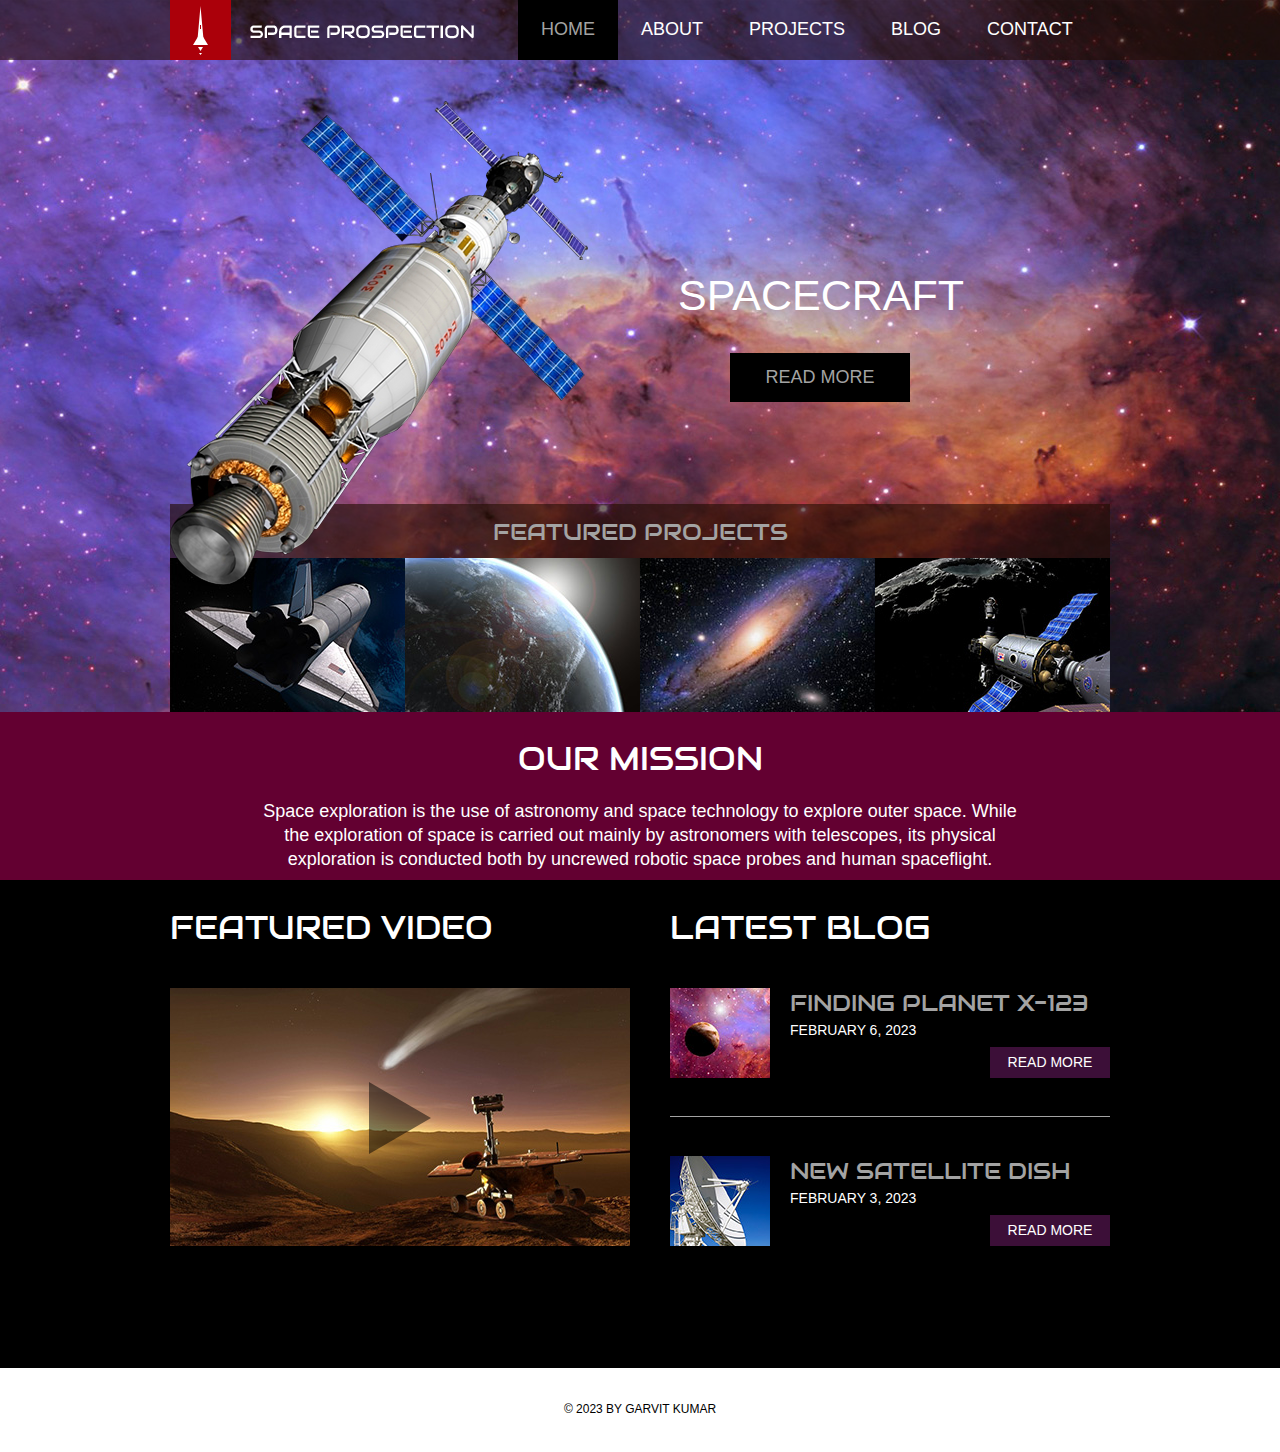
==== index.html @ 2104b641 "Add files via upload" ====
<!doctype html>
<html>
<head>
	<meta charset="UTF-8">
	<meta name="viewport" content="width=device-width, initial-scale=1.0">
	<title>Space Exploration</title>
	<link rel="stylesheet" href="style.css" type="text/css">
	<link rel="stylesheet" type="text/css" href="mobile.css">
	<script src="mobile.js" type="text/javascript"></script>
</head>
<body>
	<div id="page">
		<div id="header">
			<div>
				<a href="index.html" class="logo"><img src="logo.png" alt=""></a>
				<ul id="navigation">
					<li class="selected">
						<a href="index.html">Home</a>
					</li>
					<li>
						<a href="about.html">About</a>
					</li>
					<li class="menu">
						<a href="projects.html">Projects</a>
						<ul class="primary">
							<li>
								<a href="proj1.html">LUNAR</a>
							</li>
						</ul>
					</li>
					<li class="menu">
						<a href="blog.html">Blog</a>
						<ul class="secondary">
							<li>
								<a href="singlepost.html">Single post</a>
							</li>
						</ul>
					</li>
					<li>
						<a href="contact.html">Contact</a>
					</li>
				</ul>
			</div>
		</div>
		<div id="body" class="home">
			<div class="header">
				<div>
					<img src="satellite.png" alt="" class="satellite">
					<h1></h1>
					<h2>SPACECRAFT</h2>
					<a href="blog.html" class="more">Read More</a>
					<h3>FEATURED PROJECTS</h3>
					<ul>
						<li>
							<a href="projects.html"><img src="project-image1.jpg" alt=""></a>
						</li>
						<li>
							<a href="projects.html"><img src="project-image2.jpg" alt=""></a>
						</li>
						<li>
							<a href="projects.html"><img src="project-image3.jpg" alt=""></a>
						</li>
						<li>
							<a href="projects.html"><img src="project-image4.jpg" alt=""></a>
						</li>
					</ul>
				</div>
			</div>
			<div class="body">
				<div>
					<h1>OUR MISSION</h1>
					<p>Space exploration is the use of astronomy and space technology to explore outer space. While the exploration of space is carried out mainly by astronomers with telescopes, its physical exploration is conducted both by uncrewed robotic space probes and human spaceflight.</p>
					<p></p>
				</div>
			</div>
			<div class="footer">
				<div>
					<ul>
						<li>
							<h1>FEATURED VIDEO</h1>
							<a href="blog.html"><img src="mars-rover.jpg" alt=""><span></span></a>
						</li>
						<li>
							<h1>LATEST BLOG</h1>
							<ul>
								<li>
									<a href="blog.html"><img src="finding-planet.jpg" alt=""></a>
									<h1>FINDING PLANET X-123</h1>
									<span>FEBRUARY 6, 2023</span>
									<a href="blog.html" class="more">Read More</a>
								</li>
								<li>
									<a href="blog.html"><img src="new-satellitedish.jpg" alt=""></a>
									<h1>NEW SATELLITE DISH</h1>
									<span>FEBRUARY 3, 2023</span>
									<a href="blog.html" class="more">Read More</a>
								</li>
							</ul>
						</li>
					</ul>
				</div>
			</div>
		</div>
		<div id="footer">
			<div class="footnote">
				<div>
					<p>&copy; 2023 By Garvit Kumar</p>
				</div>
			</div>
		</div>
	</div>
</body>
</html>
---- style.css ----
body {
	margin: 0;
	padding: 0;
	position: relative;
	width: auto;
}
body #page {
	background: url("../bg-home.jpg") no-repeat scroll center top #000000;
	margin: 0;
	overflow: hidden;
	padding: 0;
	width: auto;
	z-index: 3;
}
a {
	text-decoration: none;
	outline: none;
}
a:active {
	background: none;
}
img {
	border: none;
}
/*-------------------------------------------FONTS---------------------------------------------*/
@font-face {
	font-family: 'audiowide-regular-webfont';
	src: url('../audiowide-regular-webfont.eot');
	src: url('../audiowide-regular-webfont.woff') format('woff'), url('../audiowide-regular-webfont.ttf') format('truetype'), url('../fonts/audiowide-regular-webfont.svg') format('svg');
}
/*----------------------------------------header-styles---------------------------------------*/
#header {
	background: url(../bg-transparent1.png) repeat;
	margin: 0;
	min-height: 60px;
	padding: 0;
	width: auto;
}
#header div {
	margin: 0 auto;
	max-width: 940px;
	min-height: 60px;
	padding: 0 10px;
}
#header div a.logo {
	display: block;
	float: left;
	height: 60px;
	margin: 0 44px 0 0;
	padding: 0;
	width: 304px;
}
#header div a img {
	display: block;
	margin: 0;
	padding: 0;
	width: auto;
}
#header div ul {
	display: inline-block;
	float: left;
	list-style: none;
	margin: 0;
	padding: 0;
	width: auto;
}
#header div ul li {
	float: left;
	margin: 0;
	padding: 0;
	width: auto;
}
#header div ul li a {
	color: #ffffff;
	display: block;
	font-family: Arial;
	font-size: 18px;
	font-weight: normal;
	line-height: 59px;
	margin: 0;
	min-height: 60px;
	padding: 0 24px;
    padding: 0 23px; /* Needed for IE8 and old versions */
	text-align: center;
	text-transform: uppercase;
	width: auto;
}
#header div ul li a:hover {
	background-color: #620031;
	color: #ffffff;
}
#header div ul li.selected a {
	background-color: #000000;
	color: #a3a3a3;
}
#header div ul li.menu {
	position: relative;
}
#header div ul li.menu ul {
	display: block;
	left: -99999px;
	list-style: none;
	margin: 0;
	padding: 0;
	position: absolute;
	top: 60px;
	width: 142px;
	z-index: 50;
}
#header div ul li.menu:hover ul.primary {
	left: 31px;
}
#header div ul li.menu ul.primary.selected {
	left: 31px;
}
#header div ul li.menu:hover ul.secondary {
	left: -20px;
}
#header div ul li.menu ul.secondary.selected {
	left: -20px;
}
#header div ul li.menu ul li {
	margin: 0;
	padding: 0;
	width: auto;
}
#header div ul li.menu ul li a {
	background-color: #620031;
	color: #ffffff;
	display: block;
	font-family: Arial;
	font-size: 18px;
	font-weight: normal;
	line-height: 60px;
	margin: 0;
	min-height: 60px;
	padding: 0 10px;
	text-align: center;
	text-transform: uppercase;
	width: auto;
}
#header div ul li.menu ul.primary.selected li a, #header div ul li.menu ul.secondary.selected li a {
	background-color: #000000;
	color: #a3a3a3;
}
/*----------------------------------------body-home-styles---------------------------------------*/
#body {
	background-color: #000000;
	margin: 0;
	min-height: 808px;
	overflow: hidden;
	padding: 0;
	width: 100%;
}
#body.home {
	background: none;
	margin: 0;
	min-height: 1308px;
	overflow: hidden;
	padding: 0;
	width: 100%;
}
#body.home .header {
	background: none;
	margin: 0;
	overflow: hidden;
	padding: 0;
	width: 100%;
}
#body.home .header div {
	margin: 0 auto;
	max-width: 940px;
	overflow: hidden;
	padding: 0 10px;
	position: relative;
}
#body.home .header div img.satellite {
	display: block;
	left: 10px;
	margin: 0;
	padding: 0;
	position: absolute;
	top: 41px;
	width: auto;
	z-index: 50;
}
#body.home .header div h1 {
	color: #FFFFFF;
	display: block;
	float: right;
	font-family: audiowide-regular-webfont;
	font-size: 60px;
	font-weight: normal;
	line-height: 60px;
	margin: 187px 0 27px;
	padding: 0 38px 0 399px;
	position: relative;
	text-align: right;
	text-transform: uppercase;
	width: 503px;
	z-index: 60;
}
#body.home .header div h2 {
	color: #FFFFFF;
	display: block;
	float: right;
	font-family: Arial;
	font-size: 43px;
	font-weight: normal;
	line-height: 43px;
	margin: 0 0 36px;
	padding: 0 146px 0 506px;
	position: relative;
	text-align: right;
	text-transform: uppercase;
	width: 288px;
	z-index: 60;
}
#body.home .header div a.more {
	background-color: #000000;
	color: #a3a3a3;
	display: block;
	float: right;
	font-family: Arial;
	font-size: 18px;
	font-weight: normal;
	height: 49px;
	line-height: 49px;
	margin: 0 200px 0 0;
	padding: 0;
	text-align: center;
	text-transform: uppercase;
	position: relative;
	width: 180px;
	z-index: 55;
}
#body.home .header div a.more:hover {
	background-color: #ab000b;
	color: #ffffff;
}
#body.home .header div h3 {
	background: url("../bg-transparent1.png") repeat;
	color: #A3A3A3;
	float: left;
	font-family: audiowide-regular-webfont;
	font-size: 23px;
	font-weight: normal;
	line-height: 23px;
	margin: 96px 0 0;
    margin: 102px 0 0;/* Needed for IE8 and old versions */
	min-height: 27px;
	padding: 17px 0 10px;
	position: relative;
	text-align: center;
	text-transform: uppercase;
	width: 940px;
}
#body.home .header div ul {
	display: inline-block;
	list-style: none outside none;
	margin: 0 0 -6px;
	overflow: hidden;
	padding: 0;
	width: auto;
}
#body.home .header div ul li:first-child {
	padding: 0;
}
#body.home .header div ul li {
	border: medium none;
	float: left;
	margin: 0;
	padding: 0;
	width: auto;
}
#body.home .header div ul li a {
	display: block;
	float: none;
	height: 156px;
	margin: 0;
	padding: 0;
	width: 235px;
}
#body.home .header div ul li a img {
	cursor: pointer;
	filter: alpha(opacity=100);/* Needed for IE8 and old versions */
	opacity: 1.0;
	display: block;
	margin: 0;
	padding: 0;
	width: auto;
}
#body.home .header div ul li a img:hover {
	filter: alpha(opacity=70);/* Needed for IE8 and old versions */
	opacity: 0.7;
}
#body.home .body {
	background-color: #630031;
	margin: 0;
	min-height: 168px;
	overflow: hidden;
	padding: 0;
	width: 100%;
}
#body.home .body div {
	margin: 0 auto;
	max-width: 940px;
	overflow: hidden;
	padding: 31px 10px 0;
}
#body.home .body div h1 {
	color: #FFFFFF;
	display: block;
	font-family: audiowide-regular-webfont;
	font-size: 32px;
	font-weight: normal;
	line-height: 32px;
	margin: 0 auto 24px;
	padding: 0;
	text-align: center;
	text-transform: uppercase;
	width: 780px;
}
#body.home .body div p {
	color: #ffffff;
	display: block;
	font-family: Arial;
	font-size: 18px;
	font-weight: normal;
	line-height: 24px;
	margin: 0 auto;
	padding: 0;
	text-align: center;
	width: 780px;
}
#body.home .body div p a {
	color: #ffffff;
	font-family: Arial;
	font-size: 18px;
	font-weight: normal;
	line-height: 24px;
	margin: 0 auto;
	padding: 0;
	text-decoration: underline;
}
#body.home .body div p a:hover {
	color: #a3a3a3;
}
#body.home .footer {
	background-color: #000000;
	margin: 0;
	overflow: hidden;
	padding: 0;
	width: 100%;
}
#body.home .footer div {
	margin: 0 auto;
	max-width: 960px;
	overflow: hidden;
	padding: 32px 0 16px;
}
#body.home .footer div ul {
	display: inline-block;
	list-style: none;
	margin: 0;
	overflow: hidden;
	padding: 0;
	width: auto;
}
#body.home .footer div ul li:first-child {
	float: left;
	margin: 0 10px;
	padding: 0;
	width: 460px;
}
#body.home .footer div ul li {
	float: left;
	margin: 0 0 0 10px;
	padding: 0 0 0 20px;
	width: 440px;
}
#body.home .footer div ul li h1 {
	color: #FFFFFF;
	font-family: audiowide-regular-webfont;
	font-size: 32px;
	font-weight: normal;
	line-height: 32px;
	margin: 0 0 44px;
	padding: 0;
	text-align: left;
	text-transform: uppercase;
	width: auto;
}
#body.home .footer div ul li a {
	display: block;
	height: 258px;
	margin: 0;
	position: relative;
	padding: 0;
	width: 460px;
}
#body.home .footer div ul li a img {
	cursor: pointer;
	filter: alpha(opacity=100);/* Needed for IE8 and old versions */
	opacity: 1.0;
	display: block;
	margin: 0;
	padding: 0;
	width: auto;
}
#body.home .footer div ul li a:hover img {
	filter: alpha(opacity=70);/* Needed for IE8 and old versions */
	opacity: 0.7;
}
#body.home .footer div ul li a span {
	background: url(../icons.png) no-repeat 0 -152px;
	display: block;
	height: 72px;
	left: 199px;
	margin: 0;
	padding: 0;
	position: absolute;
	top: 94px;
	width: 62px;
}
#body.home .footer div ul li a:hover span {
	background: url(../icons.png) no-repeat 0 -226px;
}
#body.home .footer div ul li ul {
	display: inline-block;
	list-style: none outside none;
	margin: 0;
	overflow: hidden;
	padding: 0;
	width: 440px;
}
#body.home .footer div ul li ul li {
	border-top: 1px solid #A3A3A3;
	float: none;
	margin: 0;
	overflow: hidden;
	padding: 39px 10px 38px 0;
	width: 440px;
}
#body.home .footer div ul li ul li:first-child {
	border: medium none;
	margin: 0;
	padding: 0 0 38px;
	width: 440px;
}
#body.home .footer div ul li ul li a {
	display: block;
	float: left;
	height: 90px;
	margin: 0 20px 0 0;
	padding: 0;
	width: 100px;
}
#body.home .footer div ul li ul li a img {
	cursor: pointer;
	filter: alpha(opacity=100);/* Needed for IE8 and old versions */
	opacity: 1.0;
	display: block;
	margin: 0;
	padding: 0;
	width: auto;
}
#body.home .footer div ul li ul li a img:hover {
	filter: alpha(opacity=70);/* Needed for IE8 and old versions */
	opacity: 0.7;
}
#body.home .footer div ul li ul li h1 {
	color: #A3A3A3;
	float: left;
	font-family: audiowide-regular-webfont;
	font-size: 23px;
	font-weight: normal;
	line-height: 23px;
	margin: 0;
	padding: 4px 0 8px;
	text-align: left;
	text-transform: uppercase;
	width: 310px;
}
#body.home .footer div ul li ul li span {
	color: #FFFFFF;
	display: block;
	float: left;
	font-family: Arial;
	font-size: 14px;
	font-weight: normal;
	line-height: 14px;
	margin: 0 0 10px;
	padding: 0;
	text-align: left;
	text-transform: uppercase;
	width: 310px;
}
#body.home .footer div ul li ul li a.more {
	background-color: #3c0f38;
	color: #ffffff;
	display: block;
	float: right;
	font-family: Arial;
	font-size: 14px;
	font-weight: normal;
	height: 31px;
	line-height: 31px;
	margin: 0;
	padding: 0;
	text-align: center;
	text-transform: uppercase;
	width: 120px;
}
#body.home .footer div ul li ul li a.more:hover {
	background-color: #620031;
}
/*----------------------------------------body-styles---------------------------------------*/
#body.about .header {
	background: url(../bg-about.jpg) no-repeat center top #000000;
	margin: 0;
	min-height: 455px;
	padding: 0;
	width: 100%;
}
#body.about .header div, #body .header div {
	margin: 0 auto;
	max-width: 960px;
	overflow: hidden;
	padding: 65px 0 40px;
}
#body.about .header div h1, #body .header div h1 {
	color: #FFFFFF;
	display: block;
	font-family: audiowide-regular-webfont;
	font-size: 36px;
	font-weight: normal;
	line-height: 36px;
	margin: 0 auto 87px;
	padding: 0;
	text-align: center;
	text-transform: uppercase;
	width: 940px;
}
#body.about .header div h2 {
	color: #FFFFFF;
	display: block;
	font-family: audiowide-regular-webfont;
	font-size: 32px;
	font-weight: normal;
	line-height: 32px;
	margin: 0 auto 24px;
	padding: 0;
	text-align: center;
	text-transform: uppercase;
	width: 820px;
}
#body.about .header div p {
	color: #ffffff;
	display: block;
	font-family: Arial;
	font-size: 18px;
	font-weight: normal;
	line-height: 24px;
	margin: 0 auto;
	padding: 0;
	text-align: center;
	width: 820px;
}
#body.about .header div p a {
	color: #ffffff;
	font-family: Arial;
	font-size: 18px;
	font-weight: normal;
	line-height: 24px;
	margin: 0;
	padding: 0;
	text-decoration: underline;
}
#body.about .header div p a:hover {
	color: #a3a3a3;
}
#body.about .body {
	background-color: #620031;
	margin: 0;
	min-height: 253px;
	overflow: hidden;
	padding: 0;
	width: 100%;
}
#body.about .body div {
	margin: 0 auto;
	max-width: 940px;
	overflow: hidden;
	padding: 36px 10px 35px;
}
#body.about .body div h2 {
	color: #A3A3A3;
	float: left;
	font-family: audiowide-regular-webfont;
	font-size: 23px;
	font-weight: normal;
	line-height: 23px;
	margin: 18px 0 26px;
	padding: 0;
	text-align: left;
	text-transform: uppercase;
	width: 620px;
}
#body.about .body div p {
	color: #ffffff;
	display: block;
	float: left;
	font-family: Arial;
	font-size: 14px;
	font-weight: normal;
	line-height: 24px;
	margin: 0;
	padding: 0;
	text-align: left;
	width: 620px;
}
#body.about .body div p a {
	color: #ffffff;
	font-family: Arial;
	font-size: 14px;
	font-weight: normal;
	line-height: 24px;
	margin: 0;
	padding: 0;
	text-decoration: underline;
}
#body.about .body div p a:hover {
	color: #a3a3a3;
}
#body.about .body div img {
	display: block;
	float: right;
	margin: 0;
	padding: 0;
	width: auto;
}
#body.about .footer {
	background-color: #000000;
	margin: 0;
	min-height: 366px;
	padding: 0;
	width: 100%;
}
#body.about .footer div {
	margin: 0 auto;
	overflow: hidden;
	padding: 79px 0 0 10px;
	width: 950px;
}
#body.about .footer div h2 {
	color: #A3A3A3;
	float: right;
	font-family: audiowide-regular-webfont;
	font-size: 23px;
	font-weight: normal;
	line-height: 23px;
	margin: 34px 0 24px;
	padding: 0;
	text-align: left;
	text-transform: uppercase;
	width: 557px;
}
#body.about .footer div p {
	color: #ffffff;
	display: block;
	float: right;
	font-family: Arial;
	font-size: 18px;
	font-weight: normal;
	line-height: 24px;
	margin: 0 auto;
	padding: 0;
	text-align: left;
	width: 557px;
}
#body.about .footer div p a {
	color: #ffffff;
	font-family: Arial;
	font-size: 18px;
	font-weight: normal;
	line-height: 24px;
	margin: 0 auto;
	padding: 0;
	text-decoration: underline;
}
#body.about .footer div p a:hover {
	color: #a3a3a3;
}
#body.about .footer div img {
	float: left;
	display: block;
	margin: 0;
	padding: 0;
	width: auto;
}
#body.about .section {
	background-color: #3c0f38;
	margin: 0;
	min-height: 234px;
	padding: 0;
	width: auto;
}
#body.about .section div {
	margin: 0 auto;
	max-width: 960px;
	overflow: hidden;
	padding: 58px 0 55px;
}
#body.about .section div h2 {
	color: #A3A3A3;
	display: block;
	font-family: audiowide-regular-webfont;
	font-size: 23px;
	font-weight: normal;
	line-height: 23px;
	margin: 0 auto 26px;
	padding: 0;
	text-align: center;
	text-transform: uppercase;
	width: 780px;
}
#body.about .section div p {
	color: #ffffff;
	display: block;
	font-family: Arial;
	font-size: 14px;
	font-weight: normal;
	line-height: 24px;
	margin: 0 auto;
	padding: 0;
	text-align: center;
	width: 780px;
}
#body.about .section div p a {
	color: #ffffff;
	font-family: Arial;
	font-size: 14px;
	font-weight: normal;
	line-height: 24px;
	margin: 0;
	padding: 0;
	text-decoration: underline;
}
#body.about .section div p a:hover {
	color: #a3a3a3;
}
#body .header {
	margin: 0 auto;
	padding: 0;
	width: 100%;
}
#body .header div ul {
	display: inline-block;
	max-width: 940px;
	list-style: none outside none;
	margin: 0;
	padding: 3px 10px 0;
}
#body .header div ul li:first-child {
	border: none;
	padding: 0 0 38px;
}
#body .header div ul li {
	border-top: 1px solid #A3A3A3;
	margin: 0;
	overflow: hidden;
	padding: 38px 0;
	width: auto;
}
#body .header div ul li a {
	display: block;
	float: left;
	height: 217px;
	margin: 0 40px 0 0;
	padding: 0;
	width: 380px;
}
#body .header div ul li a img {
	cursor: pointer;
	filter: alpha(opacity=100);/* Needed for IE8 and old versions */
	opacity: 1.0;
	display: block;
	margin: 0;
	padding: 0;
	width: auto;
}
#body .header div ul li a img:hover {
	filter: alpha(opacity=70);/* Needed for IE8 and old versions */
	opacity: 0.7;
}
#body .header div ul li div {
	float: left;
	margin: 0;
	overflow: hidden;
	padding: 0;
	width: 520px;
}
#body .header div ul li div h1 {
	color: #A3A3A3;
	font-family: audiowide-regular-webfont;
	font-size: 23px;
	font-weight: normal;
	line-height: 23px;
	margin: 0 0 26px;
	padding: 0;
	text-align: left;
	text-transform: uppercase;
	width: 520px;
}
#body .header div ul li div p {
	color: #FFFFFF;
	font-family: Arial;
	font-size: 14px;
	font-weight: normal;
	line-height: 24px;
	margin: 0 0 41px;
	padding: 0;
	text-align: left;
	width: 520px;
}
#body .header div ul li div p a {
	color: #FFFFFF;
	display: inline;
	float: none;
	font-family: Arial;
	font-size: 14px;
	font-weight: normal;
	height: auto;
	line-height: 24px;
	margin: 0;
	padding: 0;
	text-decoration: underline;
	width: auto;
}
#body .header div ul li div p a:hover {
	color: #a3a3a3;
}
#body .header div ul li div a.more {
	background-color: #3c0f38;
	color: #ffffff;
	display: block;
	float: right;
	font-family: Arial;
	font-size: 14px;
	font-weight: normal;
	height: 31px;
	line-height: 31px;
	margin: 0;
	padding: 0;
	text-align: center;
	text-transform: uppercase;
	width: 120px;
}
#body .header div ul li div a.more:hover {
	background-color: #620031;
}
#body .header div img {
	display: block;
	margin: 0 auto;
	padding: 3px 0 0;
	width: auto;
}
#body .header div h2 {
	color: #A3A3A3;
	display: block;
	font-family: audiowide-regular-webfont;
	font-size: 23px;
	font-weight: normal;
	line-height: 23px;
	margin: 0 auto;
	padding: 53px 0 27px;
	text-align: center;
	text-transform: uppercase;
	width: 780px;
}
#body .header div p {
	color: #FFFFFF;
	display: block;
	font-family: Arial;
	font-size: 14px;
	font-weight: normal;
	line-height: 24px;
	margin: 0 auto 48px;
	padding: 0;
	text-align: center;
	width: 780px;
}
#body .header div p a {
	color: #ffffff;
	font-family: Arial;
	font-size: 14px;
	font-weight: normal;
	line-height: 24px;
	margin: 0 auto;
	padding: 0;
	text-decoration: underline;
}
#body .header div p a:hover {
	color: #a3a3a3;
}
#body .header div .article {
	float: left;
	margin: 0 40px 0 10px;
	padding: 0;
	width: 560px;
}
#body .header div .article ul {
	display: inline-block;
	list-style: none outside none;
	margin: 0;
	padding: 3px 0 0;
	width: 560px;
}
#body .header div .article ul li:first-child {
	border: none;
	padding: 0 0 38px;
}
#body .header div .article ul li {
	border-top: 1px solid #a3a3a3;
	margin: 0;
	overflow: hidden;
	padding: 38px 0 38px;
	width: auto;
}
#body .header div .article ul li a {
	display: block;
	height: 241px;
	margin: 0 0 29px;
	padding: 0;
	width: 560px;
}
#body .header div .article ul li a img {
	cursor: pointer;
	filter: alpha(opacity=100);/* Needed for IE8 and old versions */
	opacity: 1.0;
	display: block;
	margin: 0;
	padding: 0;
	width: auto;
}
#body .header div .article ul li a img:hover {
	filter: alpha(opacity=70);/* Needed for IE8 and old versions */
	opacity: 0.7;
}
#body .header div .article ul li h1 {
	color: #A3A3A3;
	font-family: audiowide-regular-webfont;
	font-size: 23px;
	font-weight: normal;
	line-height: 23px;
	margin: 0 0 8px;
	padding: 0;
	text-align: left;
	text-transform: uppercase;
	width: auto;
}
#body .header div .article ul li span {
	color: #FFFFFF;
	display: block;
	font-family: Arial;
	font-size: 14px;
	font-weight: normal;
	line-height: 14px;
	margin: 0 0 28px;
	padding: 0;
	text-align: left;
	text-transform: uppercase;
	width: auto;
}
#body .header div .article ul li p {
	color: #FFFFFF;
	font-family: Arial;
	font-size: 14px;
	font-weight: normal;
	line-height: 24px;
	margin: 0 0 29px;
	padding: 0;
	text-align: left;
	width: auto;
}
#body .header div .article ul li p a {
	color: #FFFFFF;
	display: inline;
	float: none;
	font-family: Arial;
	font-size: 14px;
	font-weight: normal;
	height: auto;
	line-height: 24px;
	margin: 0;
	padding: 0;
	text-decoration: underline;
	width: auto;
}
#body .header div .article ul li p a:hover {
	color: #a3a3a3;
}
#body .header div .article ul li a.more {
	background-color: #3c0f38;
	color: #ffffff;
	display: block;
	float: right;
	font-family: Arial;
	font-size: 14px;
	font-weight: normal;
	height: 31px;
	line-height: 31px;
	margin: 0;
	padding: 0;
	text-align: center;
	text-transform: uppercase;
	width: 120px;
}
#body .header div .article ul li a.more:hover {
	background-color: #620031;
}
#body .header div .sidebar {
	float: left;
	margin: 0;
	padding: 0;
	width: 340px;
}
#body .header div .sidebar ul {
	display: inline-block;
	list-style: none;
	margin: 0;
	padding: 0;
	width: 340px;
}
#body .header div .sidebar ul li:first-child {
	border: medium none;
	padding: 0 0 34px;
}
#body .header div .sidebar ul li {
	border-top: 1px solid #A3A3A3;
	margin: 0;
	overflow: hidden;
	padding: 32px 0 34px;
	width: auto;
}
#body .header div .sidebar ul li h1 {
	color: #FFFFFF;
	font-family: audiowide-regular-webfont;
	font-size: 32px;
	font-weight: normal;
	line-height: 32px;
	margin: 0 0 25px;
	padding: 0;
	text-align: left;
	text-transform: uppercase;
	width: 340px;
}
#body .header div .sidebar ul li a {
	display: block;
	float: none;
	height: 187px;
	margin: 0 0 29px;
	padding: 0;
	width: 34px;
}
#body .header div .sidebar ul li a img {
	cursor: pointer;
	filter: alpha(opacity=100);/* Needed for IE8 and old versions */
	opacity: 1.0;
	display: block;
	margin: 0;
	padding: 0;
	width: auto;
}
#body .header div .sidebar ul li a img:hover {
	filter: alpha(opacity=70);/* Needed for IE8 and old versions */
	opacity: 0.7;
}
#body .header div .sidebar ul li h2 {
	color: #A3A3A3;
	font-family: audiowide-regular-webfont;
	font-size: 23px;
	font-weight: normal;
	line-height: 23px;
	margin: 0 0 7px;
	padding: 0;
	text-align: left;
	text-transform: uppercase;
	width: auto;
}
#body .header div .sidebar ul li span {
	color: #ffffff;
	display: block;
	font-family: Arial;
	font-size: 14px;
	font-weight: normal;
	line-height: 14px;
	margin: 0;
	padding: 0;
	text-align: left;
	text-transform: uppercase;
	width: auto;
}
#body .header div .sidebar ul li ul {
	display: inline-block;
	list-style: none outside none;
	margin: 0;
	padding: 12px 0 0;
	width: 340px;
}
#body .header div .sidebar ul li ul li:first-child {
	padding: 0;
}
#body .header div .sidebar ul li ul li {
	border: medium none;
	margin: 0 0 26px;
	overflow: hidden;
	padding: 0;
	width: auto;
}
#body .header div .sidebar ul li ul li a {
	display: block;
	float: left;
	height: 54px;
	margin: 0 20px 0 0;
	padding: 0;
	width: 60px;
}
#body .header div .sidebar ul li ul li a img {
	cursor: pointer;
	filter: alpha(opacity=100);/* Needed for IE8 and old versions */
	opacity: 1.0;
	display: block;
	margin: 0;
	padding: 0;
	width: auto;
}
#body .header div .sidebar ul li ul li a img:hover {
	filter: alpha(opacity=70);/* Needed for IE8 and old versions */
	opacity: 0.7;
}
#body .header div .sidebar ul li ul li h2 {
	color: #A3A3A3;
	float: left;
	font-family: audiowide-regular-webfont;
	font-size: 23px;
	font-weight: normal;
	line-height: 23px;
	margin: 6px 0 11px;
	padding: 0;
	text-align: left;
	text-transform: uppercase;
	width: 260px;
}
#body .header div .sidebar ul li ul li span {
	color: #ffffff;
	display: block;
	float: left;
	font-family: Arial;
	font-size: 14px;
	line-height: 14px;
	margin: 0;
	padding: 0;
	text-align: left;
	text-transform: uppercase;
	width: auto;
}
#body .header div .article img {
	display: block;
	margin: 3px 0 29px;
	padding: 0;
	width: auto;
}
#body .header div .article h1 {
	color: #A3A3A3;
	font-family: audiowide-regular-webfont;
	font-size: 23px;
	font-weight: normal;
	line-height: 23px;
	margin: 0 0 7px;
	padding: 0;
	text-align: left;
	text-transform: uppercase;
	width: auto;
}
#body .header div .article span {
	color: #FFFFFF;
	display: block;
	font-family: Arial;
	font-size: 14px;
	font-weight: normal;
	line-height: 14px;
	margin: 0 0 29px;
	padding: 0;
	text-align: left;
	text-transform: uppercase;
	width: auto;
}
#body .header div .article p {
	color: #FFFFFF;
	font-family: Arial;
	font-size: 14px;
	font-weight: normal;
	line-height: 24px;
	margin: 0 0 24px;
	padding: 0;
	text-align: left;
	width: auto;
}
#body .header div .article p a {
	color: #ffffff;
	font-family: Arial;
	font-size: 14px;
	font-weight: normal;
	line-height: 24px;
	margin: 0;
	padding: 0;
	text-decoration: underline;
}
#body .header div .article p a:hover {
	color: #a3a3a3;
}
#body .header .contact h2 {
	color: #A3A3A3;
	display: block;
	font-family: audiowide-regular-webfont;
	font-size: 23px;
	font-weight: normal;
	line-height: 23px;
	margin: 0 auto;
	padding: 8px 0 62px;
	text-align: center;
	text-transform: uppercase;
	width: 500px;
}
#body .header div form {
	display: block;
	margin: 0 auto;
	padding: 0;
	width: 461px;
}
#body .header div form input {
	background-color: #A3A3A3;
	border: medium none;
	color: #000000;
	display: block;
	font-family: Arial;
	font-size: 18px;
	font-weight: normal;
	height: 43px;
	line-height: 43px;
	margin: 0 0 29px;
	padding: 0 0 0 20px;
	text-align: left;
	text-transform: uppercase;
	width: 441px;
}
#body .header div form textarea {
	background-color: #A3A3A3;
	border: medium none;
	color: #000000;
	display: block;
	font-family: Arial;
	font-size: 18px;
	font-weight: normal;
	height: 98px;
	line-height: 24px;
	margin: 0 0 31px;
	overflow: auto;
	padding: 15px 0 0 20px;
	resize: none;
	text-align: left;
	text-transform: uppercase;
	width: 441px;
}
#body .header div form input#submit {
	background-color: #3c0f38;
	color: #ffffff;
	cursor: pointer;
	display: block;
	float: right;
	font-family: Arial;
	font-size: 14px;
	font-weight: normal;
	height: 31px;
	line-height: 31px;
	margin: 0;
	padding: 0;
	text-align: center;
	text-transform: uppercase;
	width: 120px;
}
#body .header div form input#submit:hover {
	background-color: #620031;
}
/*----------------------------------------footer-styles---------------------------------------*/
#footer {
	margin: 0;
	padding: 0;
	width: auto;
}
#footer .connect {
	background-color: #a3a3a3;
	margin: 0;
	min-height: 84px;
	overflow: hidden;
	padding: 0;
	width: auto;
}
#footer .connect div {
	margin: 0 auto;
	max-width: 960px;
	overflow: hidden;
	padding: 24px 0 0;
}
#footer .connect div h1 {
	color: #FFFFFF;
	float: left;
	font-family: audiowide-regular-webfont;
	font-size: 23px;
	font-weight: normal;
	line-height: 23px;
	margin: 0;
	padding: 8px 25px 0 0;
	text-align: right;
	text-transform: uppercase;
	width: 525px;
}
#footer .connect div div {
	float: left;
	margin: 0;
	overflow: hidden;
	padding: 0 0 0 20px;
	width: 380px;
}
#footer .connect div div a {
	background: url(../icons.png) no-repeat;
	display: block;
	float: left;
	height: 36px;
	margin: 0;
	padding: 0;
	text-indent: -99999px;
	width: 18px;
}
#footer .connect div div a.facebook {
	background-position: 0 0;
	margin: 0 0 0 16px;
	width: 18px;
}
#footer .connect div div a.twitter {
	background-position: 0 -114px;
	margin: 0 0 0 28px;
	width: 44px;
}
#footer .connect div div a.googleplus {
	background-position: 0 -38px;
	margin: 0 0 0 27px;
	width: 37px;
}
#footer .connect div div a.pinterest {
	background-position: 0 -76px;
	margin: 0 0 0 29px;
	width: 30px;
}
#footer .connect div div a.facebook:hover {
	background-position: -20px 0;
}
#footer .connect div div a.twitter:hover {
	background-position: -46px -114px;
}
#footer .connect div div a.googleplus:hover {
	background-position: -38px -38px;
}
#footer .connect div div a.pinterest:hover {
	background-position: -32px -76px;
}
#footer .footnote {
	background-color: #FFFFFF;
	margin: 0;
	min-height: 84px;
	overflow: hidden;
	padding: 0;
	width: auto;
}
#footer .footnote div {
	margin: 0 auto;
	overflow: hidden;
	padding: 34px 0 0;
	width: 960px;
}
#footer .footnote div p {
	color: #000000;
	display: block;
	font-family: Arial;
	font-size: 12px;
	font-weight: normal;
	margin: 0 auto;
	padding: 0;
	text-align: center;
	text-transform: uppercase;
	width: 940px;
}
#wix {
	max-width: 728px;
	margin: 0 auto;
}
#wix a img {
	width: 100%;
}
---- mobile.css ----
@media only screen and (min-width : 320px) and (max-width : 568px) {
	
}
@media only screen and (max-width : 568px) and (orientation : landscape) {
	
}
	@media only screen and (max-width : 918px) {
	#body {
		margin: 0;
		min-height: 1175px;
		padding: 0;
		width: 100%;
		z-index: 3;
	}
	#body.home {
		margin: 0;
		padding: 0;
		width: 100%;
	}
	#body.home .header div, #body.home .body div, #body.home .footer div, #body.about .header div, #body .header div, #body.about .body div, #body.about .footer div, #body.about .section div {
		margin: 0 auto;
		max-width: none;
		overflow: hidden;
		padding: 10% 0;
		position: relative;
		width: 95%;
	}
	#body.home .header div img.satellite{
		left: 2px;
	}
	#body.home .header div h1 {
		float: none;
		margin: 0;
		padding: 30% 0 10%;
		text-align: center;
		width: 100%;
	}
	#body.home .header div h2 {
		float: none;
		margin: 0;
		padding: 0 0 10% 0;
		text-align: center;
		width: 100%;
	}
	#body.home .header div a.more{
		float: none;
		margin: 0 auto;
		z-index: 55;
	}
	#body.home .header div h3{
		margin: 106px 0 0;
		width: 100%;
	}
	#body.home .header div ul, #body.home .footer div ul, #body.home .footer div ul li ul {
		margin: 0;
		padding: 10% 0;
		width: 100%;
	}
	#body.home .header div ul li:first-child, #body.home .header div ul li {
		border: none;
		float: none;
		margin: 10% 0;
		width: 100%;
	}
	#body.home .header div ul li a{
		margin: 0 auto;
	}
	#body.home .header div ul li a img, #body .header div .article ul li a img {
		margin: 0 auto;
	}
	#body.home .body div h1, #body.home .body div p {
		width: 100%;
	}
	#body.home .footer div ul li:first-child, #body.home .footer div ul li, #body .header div .sidebar ul li ul {
		float: none;
		margin: 0 0 10%;
		padding: 0;
		width: 100%;
	}
	#body.home .footer div ul li h1, #body.home .footer div ul li ul li h1, #body.home .footer div ul li ul li span {
		float: none;
		text-align: center;
		width: 100%;
	}
	#body.home .footer div ul li a{
		height: 100%;
		width: 100%;
	}
	#body.home .footer div ul li a img{
		margin: 0 auto;
		width: 90%;
	}
	#body.home .footer div ul li a span {
		left: 46%;
		top: 39%;
	}
	#body.home .footer div ul li ul li:first-child, #body.home .footer div ul li ul li {
		width: 100%;
	}
	#body.home .footer div ul li ul li a.more{
		float: none;
		margin: 0 auto;
	}
	#body.home .footer div ul li ul li a {
		display: block;
		float: none;
		height: 90px;
		margin: 0 auto;
		padding: 0;
		width: 100px;
	}
	#body.about .header div h1, #body .header div h1, #body.about .header div h2, #body.about .header div p, #body.about .body div h2, #body.about .body div p, #body.about .footer div h2, #body.about .footer div p, #body.about .section div h2, #body.about .section div p, #body .header div ul li div h1, #body .header div ul li div p, #body .header div h2, #body .header div p, #body .header div .sidebar ul li h1, #body .header .contact h2 {
		float: none;
		text-align: center;
		width: 100%;
	}
	#body.about .body div img, #body.about .footer div img, #body .header div ul li a img, #body .header div ul li div a.more, #body .header div .article ul li a.more, #body .header div .sidebar ul li ul li a img, #body .header div .sidebar ul li a img {
		float: none;
		margin: 0 auto;
	}
	#body .header div ul, #body .header div .article ul, #body .header div .sidebar ul {
		max-width: none;
		padding: 0;
		width: 100%;
	}
	#body .header div ul li a, #body .header div .article ul li a, #body .header div .sidebar ul li a, #body .header div .sidebar ul li ul li a {
		float: none;
		height: auto;
		margin: 0 auto;
		width: auto;
	}
	#body .header div ul li div, #body .header div .article, #body .header div .sidebar {
		float: none;
		margin: 0;
		padding: 10% 0;
		width: 100%;
	}
	#body .header div .sidebar ul li ul li h2, #body .header div .sidebar ul li ul li span, #body .header div .article ul li h1, #body .header div .article ul li span, #body .header div .article ul li p, #body .header div .sidebar ul li h2, #body .header div .sidebar ul li span {
		float: none;
		padding: 2% 0 1%;
		text-align: center;
		width: 100%;
	}
	#body .header div form{
		width: 100%;
	}
	#body .header div form input, #body .header div form textarea {
		-webkit-appearance: none;
		border-radius: 0;
		margin: 0 auto 10%;
		width: 90%;
	}
	#body .header div form input#submit{
		-webkit-appearance: none;
		border-radius: 0;
		float: none;
		margin: 0 auto;
	}
	#footer{
		width: 100%;
	}
	#footer .connect{
		width: 100%;
	}
	#footer .connect div, #footer .footnote div {
		margin: 0 auto;
		padding: 10% 0;
		width: 95%;
	}
	#footer .connect div h1{
		float: none;
		font-size: 17px;
		line-height: 20px;
		margin: 0;
		padding: 0 0 10%;
		text-align: center;
		width: 100%
	}
	#footer .connect div div{
		float: none;
		margin: 0 auto;
		padding: 0;
		width: 210px;
	}
	#footer .connect div div a.facebook, #footer .connect div div a.twitter, #footer .connect div div a.googleplus, #footer .connect div div a.pinterest {
		margin: 0 10px;
	}
	#footer .footnote div p{
		width: 100%;
	}
}
@media only screen and (max-width : 959px) {
	body #page {
		margin: 0;
		padding: 0;
		width: auto;
	}
	html {
		-webkit-text-size-adjust: none;
	}
	img {
		max-width: 100%;
	}
	body #page {
		margin: 0;
		overflow: hidden;
		padding: 0;
		width: auto;
	}
	#header {
		min-height: 73px;
		width: 100%;
	}
	#header div {
		margin: 0 auto;
		max-width: none;
		min-height: 105px;
		width: 95%;
	}
	#header div a.logo {
		display: block;
		float: left;
		height: 60px;
		margin: 5% 0 0;
		padding: 0;
		width: 79%;
	}
	#header div span#mobile-navigation {
		background: transparent url(../mobile-menu.png) no-repeat;
		display: block;
		height: 50px;
		margin: 0;
		padding: 0 0 0 0;
		position: absolute;
		right: 3%;
		top: 14px;
		width: 50px;
		z-index: 999;
	}
	#header div > ul#navigation {
		background-image: none;
		background: rgba(98, 0, 49, 0.91);
		border: 1px solid #f1f2f2;
		border-radius: 0;
		display: none;
		float: none;
		height: auto;
		padding: 0;
		position: absolute;
		right: 3%;
		top: 64px;
		width: 92%;
		z-index: 1000;
	}
	#header div > ul#navigation > li {
		border-left: 0;
		border-top: 1px solid #f1f2f2;
		margin: 0;
		height: auto;
		padding: 0;
		position: relative;
		text-align: left;
		width: 100%;
	}
	#header div > ul#navigation > li:first-child {
		border-top: 0;
	}
	#header div > ul#navigation > li:hover {
		background-color: transparent;
	}
	#header div ul#navigation li a {
		border: none;
		color: #eeeced;
		display: block;
		font-family: Arial;
		font-size: 1.125em;
		font-weight: normal;
		height: 3em;
		line-height: 3.125em;
		min-height: 54px;
		padding: 0 10px;
		text-align: left;
		text-decoration: none;
		text-shadow: none;
		width: auto;
	}
	#header div .mobile-submenu {
		background: rgba(98, 0, 49, 0.91) url(../mobile-expand.png) no-repeat center;
		border-left: 1px solid #f1f2f2;
		display: inline-block;
		height: 3.4em;
		position: absolute;
		right: 0;
		top: 0;
		width: 50px;
		z-index: 0;
	}
	#header div ul#navigation li ul {
		background: none;
		border-top: 1px solid #f1f2f2;
		padding: 0;
		position: static;
		right: 0;
		text-align: left;
		width: 100%;
		z-index: 999;
	}
	#header div ul#navigation li ul, #header div ul#navigation li:hover ul {
		display: none;
	}
	#header div ul#navigation li {
		height: auto;
		width: 100%;
		z-index: 40;
	}
	#header div ul#navigation li ul li {
		background: rgba(98, 0, 49, 0.91);
		border-top: 1px solid #f1f2f2;
		display: block;
		height: auto;
		margin: 0;
		padding: 0;
		text-align: left;
		width: 100%;
	}
	#header div ul#navigation li ul li:first-child {
		border: none;
	}
	#header div ul#navigation li ul li a {
		background: rgba(98, 0, 49, 0.91);
		color: #eeeced;
		padding-left: 20px;
		text-align: left;
		text-decoration: none;
		width: auto;
	}
	#header div ul#navigation li:hover a, #header div ul#navigation li.selected a, #header div ul#navigation li:hover ul li a, #header div ul#navigation li:hover ul li a:hover, #header div ul#navigation li ul li.selected a {
		display: block;
	}
	#header div ul#navigation li.selected > a {
		background: rgba(0, 0, 0, 0.91);
		color: #eeeced;
		text-decoration: none;
	}
	#header div ul li.selected a, #header div ul li.selected a:hover, #header div ul li.menu ul#selected li.selected a {
		color: #eeeced;
		text-decoration: none;
	}
}
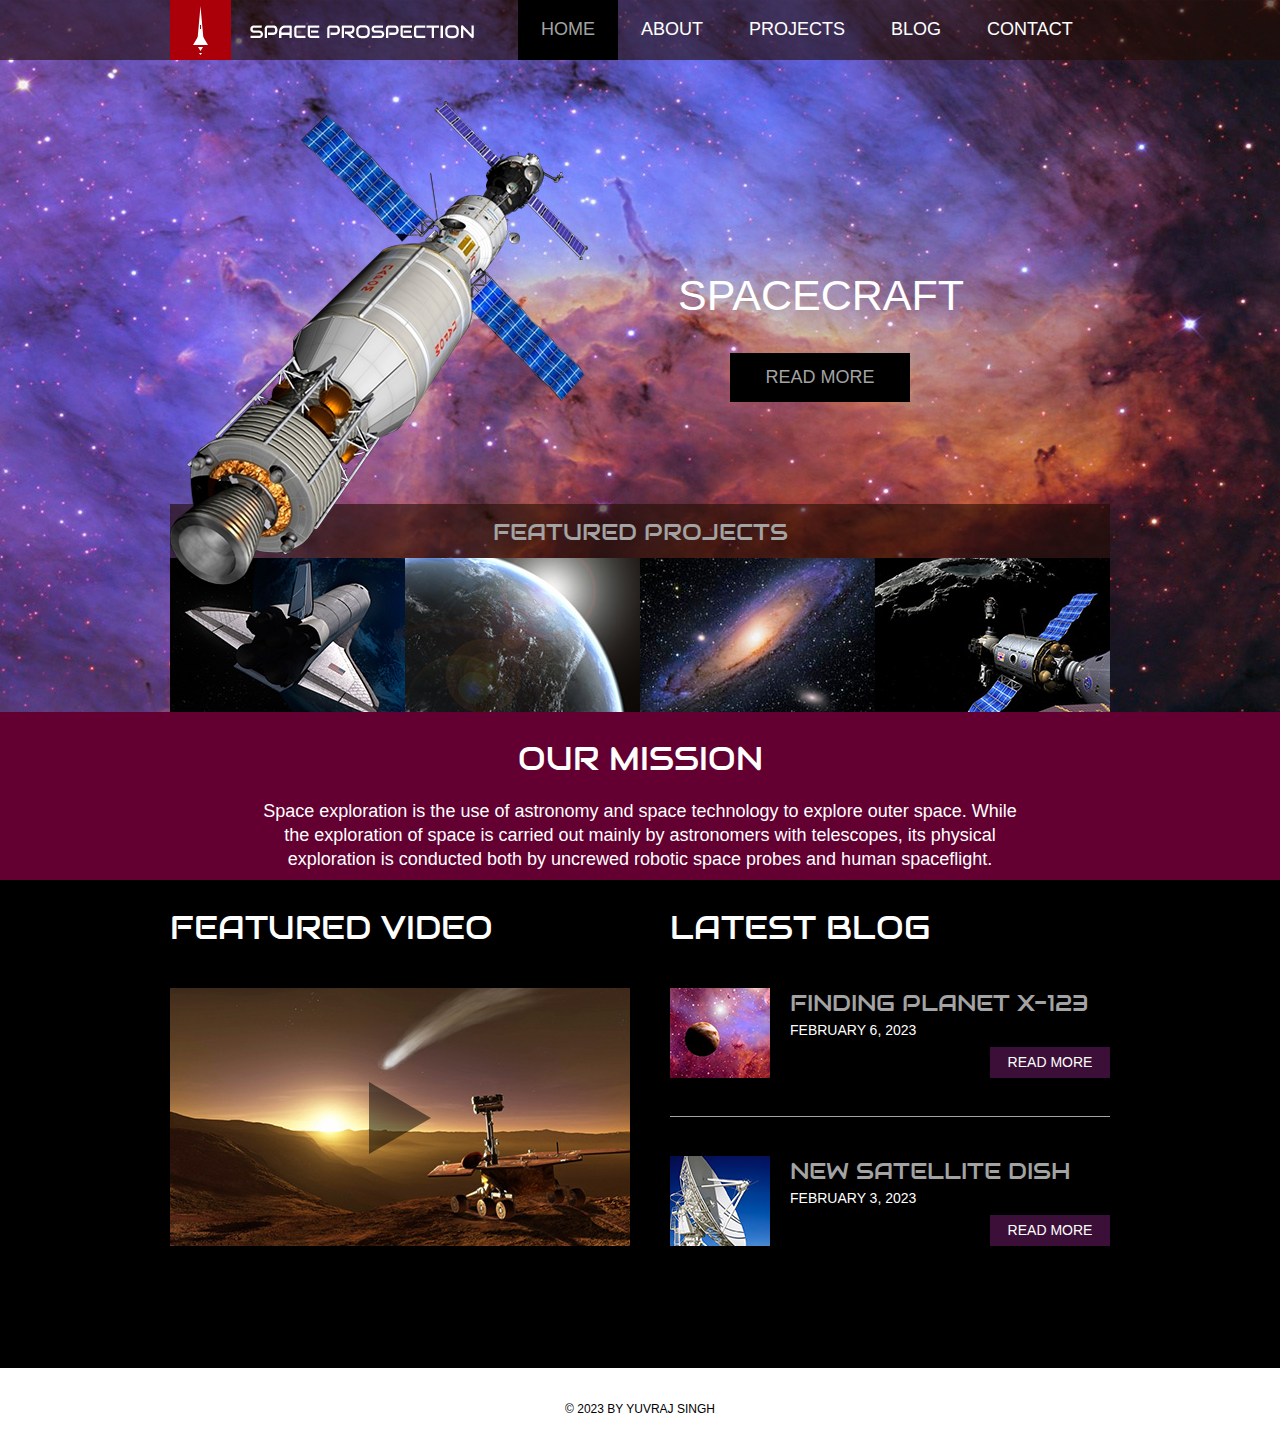
==== commit f50a82fc: "Update index.html" ====
--- a/index.html
+++ b/index.html
@@ -104,10 +104,10 @@
 		<div id="footer">
 			<div class="footnote">
 				<div>
-					<p>&copy; 2023 By Garvit Kumar</p>
+					<p>&copy; 2023 By Yuvraj Singh</p>
 				</div>
 			</div>
 		</div>
 	</div>
 </body>
-</html>+</html>
